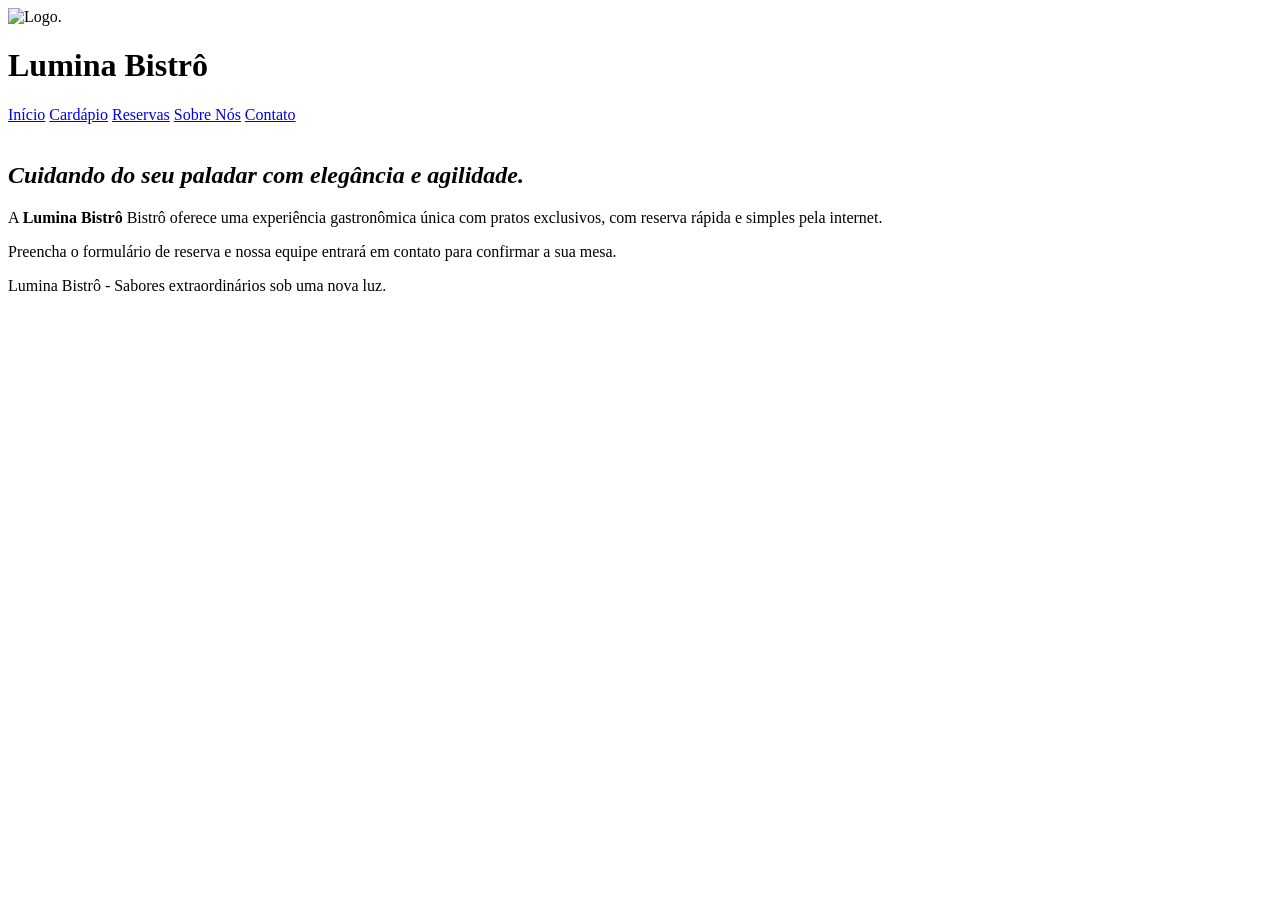
==== index.html @ 1600accd "Estrutura HTML de partida" ====
<!DOCTYPE html>
<html lang="pt-BR">
<head>
    <meta charset="UTF-8">
    <meta name="viewport" content="width=device-width, initial-scale=1.0">
    <title>Lumina Bistrô - Início</title>
</head>
<body>
     <img src="watermarked_img_9049578349923323632.jpg" alt="Logo." width="150">
    <header>
        <h1>Lumina Bistrô</h1>
        <nav>
            <a href="index.html">Início</a>
            <a href="cardapio.html">Cardápio</a>
            <a href="reservas.html">Reservas</a>
            <a href="sobre.html">Sobre Nós</a>
            <a href="contato.html">Contato</a>
        </nav>
        <br>
    </header>

     <main>
        <h2>
            <i>Cuidando do seu paladar com elegância e agilidade.</i> 
        </h2>
        <p>
           A <strong>Lumina Bistrô</strong> Bistrô oferece uma experiência gastronômica única com pratos exclusivos, com reserva rápida e simples pela internet.
        </p>
        <p>
            Preencha o formulário de reserva e nossa equipe entrará em contato para confirmar a sua mesa.
        </p>
    </main>

    <footer>
        <p>
            Lumina Bistrô - Sabores extraordinários sob uma nova luz.
        </p>
    </footer>

</body>
</html>
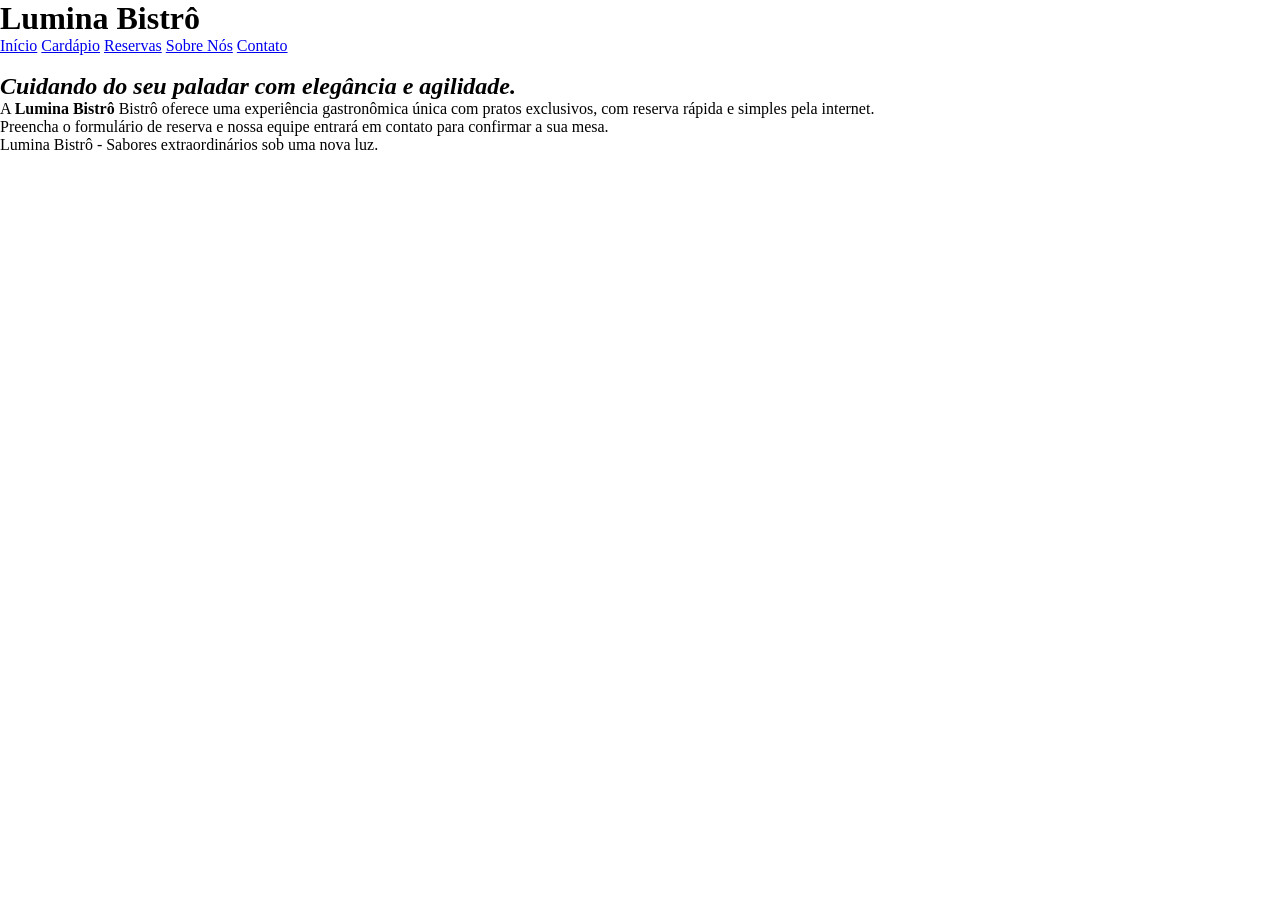
==== commit 8412777a: "Reset universal e conexão do style.css" ====
--- a/index.html
+++ b/index.html
@@ -4,9 +4,10 @@
     <meta charset="UTF-8">
     <meta name="viewport" content="width=device-width, initial-scale=1.0">
     <title>Lumina Bistrô - Início</title>
+     <link rel="stylesheet" href="style.css">
 </head>
 <body>
-     <img src="watermarked_img_9049578349923323632.jpg" alt="Logo." width="150">
+    
     <header>
         <h1>Lumina Bistrô</h1>
         <nav>
--- a/style.css
+++ b/style.css
@@ -0,0 +1,7 @@
+/* Reseta estilos padrões */
+* {
+    margin: 0;
+    padding: 0;
+    box-sizing: border-box;
+}
+
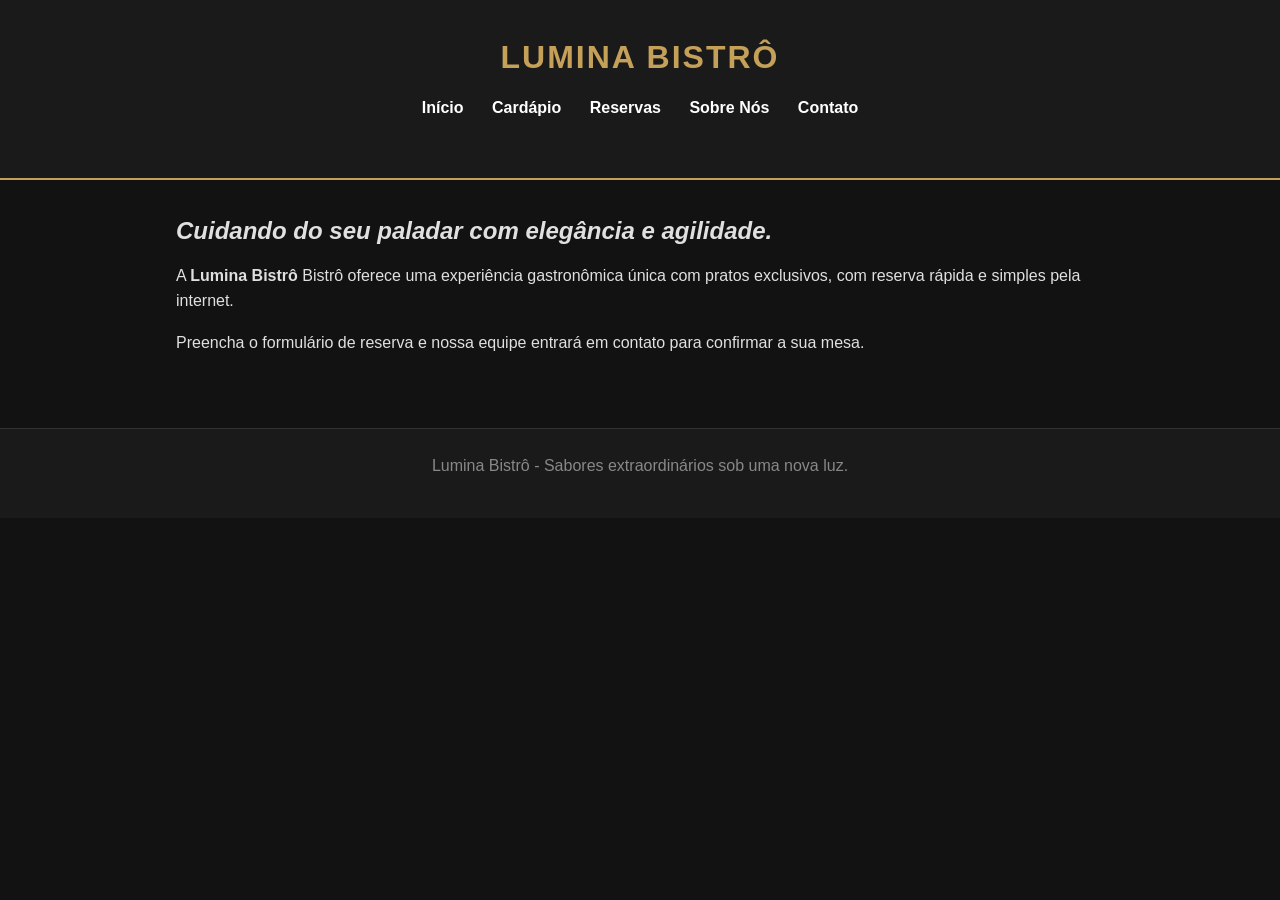
==== commit c9810d78: "Seletores de classe e imagem de fundo (classe + ID)" ====
--- a/index.html
+++ b/index.html
@@ -20,7 +20,7 @@
         <br>
     </header>
 
-     <main>
+     <main id="index">
         <h2>
             <i>Cuidando do seu paladar com elegância e agilidade.</i> 
         </h2>
--- a/style.css
+++ b/style.css
@@ -5,3 +5,193 @@
     box-sizing: border-box;
 }
 
+/* Seletor de TAG */
+body {
+    font-family: Arial, Helvetica, sans-serif;
+    color: #e0e0e0;
+    background-color: #121212;
+    line-height: 1.6;
+}
+
+h1 {
+    font-size: 32px;
+}
+
+h2 {
+    font-size: 24px;
+    margin-bottom: 12px;
+}
+
+p {
+    margin-bottom: 16px;
+}
+
+a {
+    text-decoration: none;
+    color: #c5a059;
+    font-weight: bold;
+}
+
+header {
+    background-color: #1a1a1a;
+    border-bottom: 2px solid #c5a059;
+    color: #ffffff;
+    padding: 32px 16px;
+    text-align: center;
+}
+
+header h1 {
+    color: #c5a059;
+    letter-spacing: 2px;
+    text-transform: uppercase;
+    margin-bottom: 12px;
+}
+
+nav ul {
+    list-style: none;
+}
+
+nav li {
+    display: inline-block;
+    margin: 0 12px;
+}
+
+nav a {
+    color: #ffffff;
+    font-weight: bold;
+    padding: 6px 12px;
+}
+
+main {
+    max-width: 960px;
+    margin: 0 auto;
+    padding: 32px 16px;
+}
+
+table {
+    width: 100%;
+    margin-bottom: 16px;
+    border-collapse: collapse;
+    background-color: #1a1a1a;
+}
+
+th, td {
+    padding: 10px;
+    border: 1px solid #333;
+    text-align: left;
+}
+
+th {
+    background-color: #252525;
+    color: #c5a059;
+}
+
+footer {
+    background-color: #1a1a1a;
+    border-top: 1px solid #333;
+    color: #888888;
+    text-align: center;
+    padding: 24px 16px;
+    margin-top: 24px;
+}
+
+.card {
+    background-color: #1a1a1a;
+    border: 1px solid #333;
+    border-radius: 10px;
+    padding: 16px;
+    margin-bottom: 16px;
+    text-align: center;
+}
+
+.foto {
+    background-color: #333;
+    background-size: cover;
+    background-position: center;
+    height: 180px;
+    border-radius: 10px;
+    margin-bottom: 12px;
+}
+
+.formulario {
+    margin-top: 16px;
+}
+
+.campo {
+    margin-bottom: 16px;
+}
+
+.rotulo {
+    display: block;
+    font-weight: bold;
+    margin-bottom: 6px;
+    color: #c5a059;
+}
+
+.entrada {
+    width: 100%;
+    padding: 10px;
+    border: 1px solid #333;
+    border-radius: 10px;
+    font-size: 15px;
+    background-color: #252525;
+    color: #ffffff;
+}
+
+.botao-enviar {
+    background-color: #c5a059;
+    color: #121212;
+    border: none;
+    padding: 12px 24px;
+    font-size: 16px;
+    font-weight: bold;
+    border-radius: 10px;
+    cursor: pointer;
+    width: 100%;
+}
+
+/* Seletor de ID */
+#inicio {
+    padding: 24px 0;
+}
+
+#galeria {
+    padding: 24px 0;
+}
+
+#cardapio {
+    background-color: #1a1a1a;
+    border-radius: 8px;
+    padding: 24px;
+    margin-bottom: 24px;
+    border: 1px solid #333;
+}
+
+#reservas {
+    background-color: #1a1a1a;
+    border-radius: 8px;
+    padding: 24px;
+    margin-bottom: 24px;
+    border: 1px solid #333;
+}
+
+#sobre {
+    padding: 24px 0;
+}
+
+#contato {
+    padding: 24px 0;
+}
+
+/* Fotos usando as imagens de fundo do CSS do mesmo jeito do professor */
+#foto-entrada {
+    background-image: url("entrada.jpg");
+}
+
+#foto-principal {
+    background-image: url("prato-principal.jpg");
+}
+
+#foto-sobremesa {
+    background-image: url("sobremesa.jpg");
+}
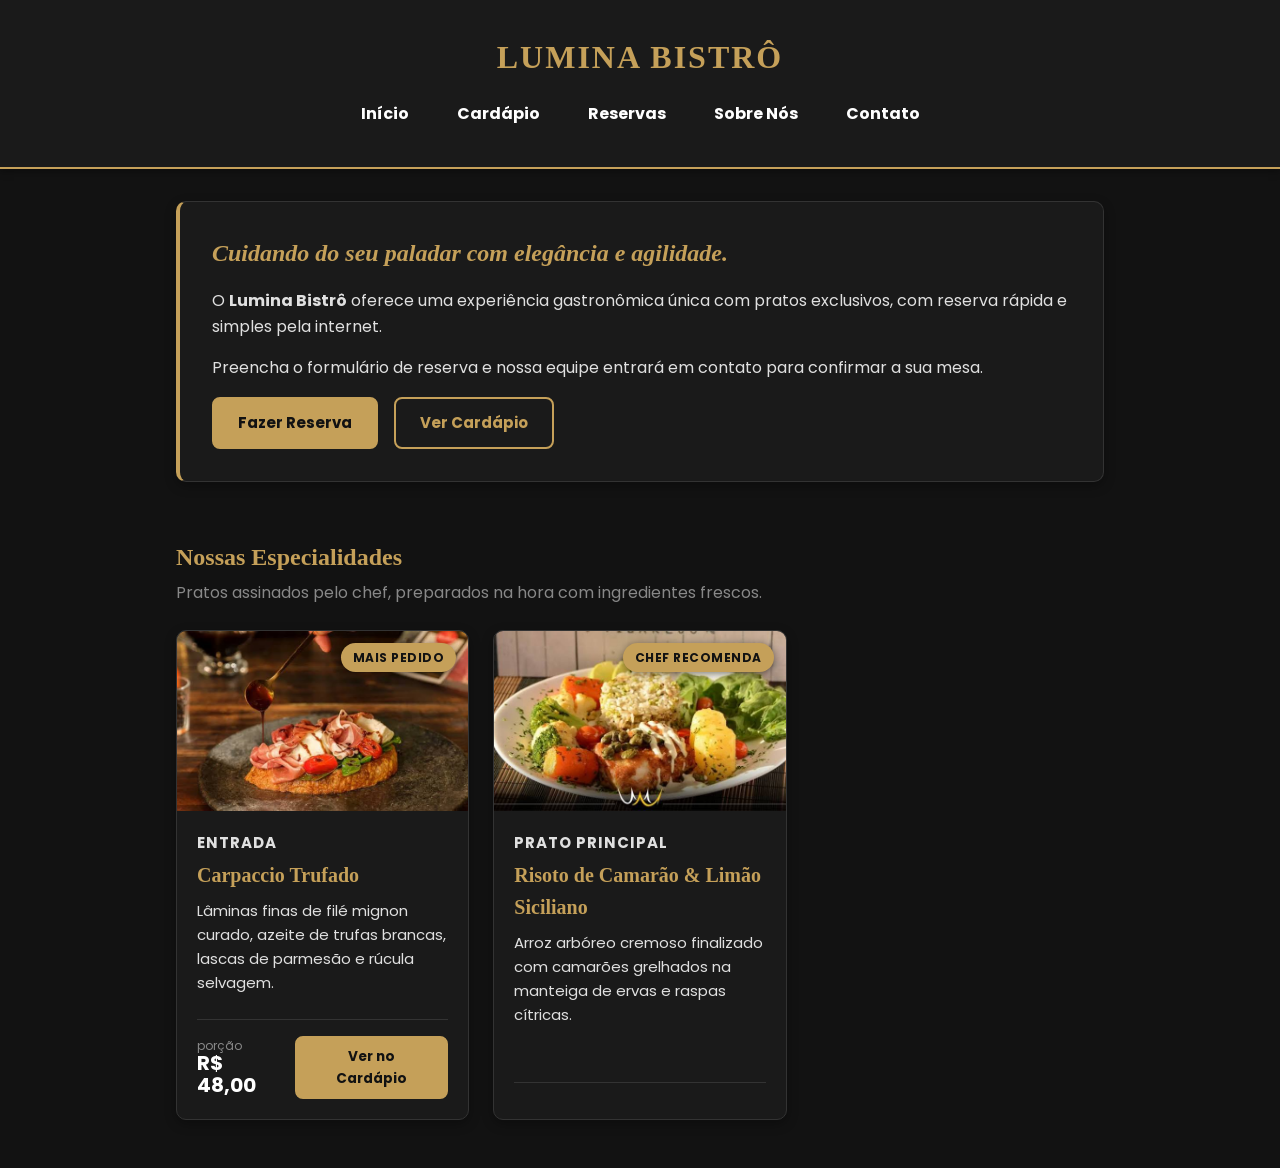
==== commit 068a200a: "HTML E CSS prontos" ====
--- a/index.html
+++ b/index.html
@@ -4,7 +4,10 @@
     <meta charset="UTF-8">
     <meta name="viewport" content="width=device-width, initial-scale=1.0">
     <title>Lumina Bistrô - Início</title>
-     <link rel="stylesheet" href="style.css">
+    <link rel="preconnect" href="https://fonts.googleapis.com">
+    <link rel="preconnect" href="https://fonts.gstatic.com" crossorigin>
+    <link href="https://fonts.googleapis.com/css2?family=Poppins:wght@400;600;700&display=swap" rel="stylesheet">
+    <link rel="stylesheet" href="style.css">
 </head>
 <body>
     
@@ -17,26 +20,68 @@
             <a href="sobre.html">Sobre Nós</a>
             <a href="contato.html">Contato</a>
         </nav>
-        <br>
     </header>
 
-     <main id="index">
-        <h2>
-            <i>Cuidando do seu paladar com elegância e agilidade.</i> 
-        </h2>
-        <p>
-           A <strong>Lumina Bistrô</strong> Bistrô oferece uma experiência gastronômica única com pratos exclusivos, com reserva rápida e simples pela internet.
-        </p>
-        <p>
-            Preencha o formulário de reserva e nossa equipe entrará em contato para confirmar a sua mesa.
-        </p>
-    </main>
+    <main id="index">
+        <!-- Bloco de Apresentação (Flexbox) -->
+        <section class="bloco-destaque">
+            <div class="destaque-texto">
+                <h2>
+                    <i>Cuidando do seu paladar com elegância e agilidade.</i> 
+                </h2>
+                <p>
+                    O <strong>Lumina Bistrô</strong> oferece uma experiência gastronômica única com pratos exclusivos, com reserva rápida e simples pela internet.
+                </p>
+                <p>
+                    Preencha o formulário de reserva e nossa equipe entrará em contato para confirmar a sua mesa.
+                </p>
+                <div class="destaque-botoes">
+                    <a href="reservas.html" class="botao">Fazer Reserva</a>
+                    <a href="cardapio.html" class="botao botao-contorno">Ver Cardápio</a>
+                </div>
+            </div>
+        </section>
 
-    <footer>
-        <p>
-            Lumina Bistrô - Sabores extraordinários sob uma nova luz.
-        </p>
-    </footer>
+        <!-- Grade de Cartões (CSS Grid + Flexbox) -->
+        <section id="galeria">
+            <div class="titulo-secao">
+                <h2>Nossas Especialidades</h2>
+                <p>Pratos assinados pelo chef, preparados na hora com ingredientes frescos.</p>
+            </div>
 
-</body>
-</html>+            <div class="grade-cards">
+                
+                <article class="card">
+                    <div class="card-imagem">
+                        <span class="selo">Mais Pedido</span>
+                        <div class="foto" id="foto-entrada"></div>
+                    </div>
+                    <div class="card-corpo">
+                        <div>
+                            <p class="categoria-prato">Entrada</p>
+                            <h3>Carpaccio Trufado</h3>
+                            <p>Lâminas finas de filé mignon curado, azeite de trufas brancas, lascas de parmesão e rúcula selvagem.</p>
+                        </div>
+                        <div class="card-rodape">
+                            <div class="preco">
+                                <span>porção</span>
+                                R$ 48,00
+                            </div>
+                            <a href="cardapio.html" class="botao">Ver no Cardápio</a>
+                        </div>
+                    </div>
+                </article>
+
+                <article class="card">
+                    <div class="card-imagem">
+                        <span class="selo">Chef Recomenda</span>
+                        <div class="foto" id="foto-principal"></div>
+                    </div>
+                    <div class="card-corpo">
+                        <div>
+                            <p class="categoria-prato">Prato Principal</p>
+                            <h3>Risoto de Camarão & Limão Siciliano</h3>
+                            <p>Arroz arbóreo cremoso finalizado com camarões grelhados na manteiga de ervas e raspas cítricas.</p>
+                        </div>
+                        <div class="card-rodape">
+                            <div
--- a/style.css
+++ b/style.css
@@ -1,197 +1,511 @@
-/* Reseta estilos padrões */
+/*  VARIÁVEIS CSS */
+:root {
+    --cor-primaria: #c5a059;
+    --cor-primaria-hover: #e0b86c;
+    --cor-fundo: #121212;
+    --cor-superficie: #1a1a1a;
+    --cor-superficie-secundaria: #252525;
+    --cor-texto: #e0e0e0;
+    --cor-texto-destaque: #ffffff;
+    --cor-texto-suave: #888888;
+    --cor-borda: #333333;
+
+    /* TIPOGRAFIA */
+    --fonte-base: 'Poppins', Arial, Helvetica, sans-serif;
+    --fonte-titulo: Georgia, 'Times New Roman', serif;
+
+    /* ANIMAÇÕES */
+    --tempo-transicao: 0.3s;
+    --tempo-lento: 0.5s;
+    --suave: ease;
+    --entrada: cubic-bezier(0, 0, 0.2, 1);
+}
+
+/* UNIDADES DE MEDIDA E RESET */
+html {
+    font-size: 16px;
+    scroll-behavior: smooth;
+}
+
 * {
     margin: 0;
     padding: 0;
     box-sizing: border-box;
 }
 
-/* Seletor de TAG */
 body {
-    font-family: Arial, Helvetica, sans-serif;
-    color: #e0e0e0;
-    background-color: #121212;
+    font-family: var(--fonte-base);
+    color: var(--cor-texto);
+    background-color: var(--cor-fundo);
     line-height: 1.6;
+    min-height: 100vh;
+    display: flex;
+    flex-direction: column;
+}
+
+h1, h2, h3 {
+    font-family: var(--fonte-titulo);
+    color: var(--cor-primaria);
 }
 
 h1 {
-    font-size: 32px;
+    font-size: 2rem;
 }
 
 h2 {
-    font-size: 24px;
-    margin-bottom: 12px;
+    font-size: 1.5rem;
+    margin-bottom: 1rem;
 }
 
 p {
-    margin-bottom: 16px;
+    margin-bottom: 1rem;
 }
 
 a {
     text-decoration: none;
-    color: #c5a059;
-    font-weight: bold;
-}
-
+    color: var(--cor-primaria);
+    font-weight: bold;
+    transition: color var(--tempo-transicao) var(--suave);
+}
+
+a:hover {
+    color: var(--cor-primaria-hover);
+}
+
+/* CABEÇALHO E NAVEGAÇÃO (Flexbox) */
 header {
-    background-color: #1a1a1a;
-    border-bottom: 2px solid #c5a059;
-    color: #ffffff;
-    padding: 32px 16px;
+    background-color: var(--cor-superficie);
+    border-bottom: 2px solid var(--cor-primaria);
+    color: var(--cor-texto-destaque);
+    padding: 2rem 1rem;
     text-align: center;
+    box-shadow: 0 2px 8px rgba(0, 0, 0, 0.4);
 }
 
 header h1 {
-    color: #c5a059;
+    color: var(--cor-primaria);
     letter-spacing: 2px;
     text-transform: uppercase;
-    margin-bottom: 12px;
-}
-
-nav ul {
-    list-style: none;
-}
-
-nav li {
+    margin-bottom: 0.75rem;
+    animation: entrada-logo 0.8s var(--entrada) both;
+}
+
+nav {
+    display: flex;
+    justify-content: center;
+    flex-wrap: wrap;
+    gap: 1.5rem;
+}
+
+nav a {
+    color: var(--cor-texto-destaque);
+    font-weight: bold;
+    padding: 0.375rem 0.75rem;
+    border-bottom: 2px solid transparent;
+    transition: color var(--tempo-transicao) var(--suave), border-color var(--tempo-transicao) var(--suave);
+}
+
+nav a:hover {
+    color: var(--cor-primaria);
+    border-bottom-color: var(--cor-primaria);
+}
+
+/* CONTEÚDO PRINCIPAL */
+main {
+    width: 100%;
+    max-width: 60rem;
+    margin: 0 auto;
+    padding: 2rem 1rem;
+    flex: 1;
+}
+
+/* BLOCO DE DESTAQUE (Flexbox) */
+.bloco-destaque {
+    display: flex;
+    flex-direction: column;
+    background-color: var(--cor-superficie);
+    border: 1px solid var(--cor-borda);
+    border-left: 4px solid var(--cor-primaria);
+    border-radius: 0.625rem;
+    padding: 2rem;
+    margin-bottom: 2.5rem;
+    box-shadow: 0 4px 12px rgba(0, 0, 0, 0.3);
+    animation: subir 0.9s var(--entrada) both;
+}
+
+.destaque-botoes {
+    display: flex;
+    flex-wrap: wrap;
+    gap: 1rem;
+    margin-top: 0.5rem;
+}
+
+/* BOTÕES */
+.botao {
     display: inline-block;
-    margin: 0 12px;
-}
-
-nav a {
-    color: #ffffff;
-    font-weight: bold;
-    padding: 6px 12px;
-}
-
-main {
-    max-width: 960px;
-    margin: 0 auto;
-    padding: 32px 16px;
-}
-
+    background-color: var(--cor-primaria);
+    color: var(--cor-fundo);
+    padding: 0.75rem 1.5rem;
+    border-radius: 0.5rem;
+    border: 2px solid var(--cor-primaria);
+    font-size: 0.9375rem;
+    font-weight: bold;
+    text-align: center;
+    cursor: pointer;
+    transition: transform var(--tempo-transicao) var(--suave), background-color var(--tempo-transicao) var(--suave), color var(--tempo-transicao) var(--suave), box-shadow var(--tempo-lento) var(--suave);
+}
+
+.botao:hover {
+    background-color: var(--cor-primaria-hover);
+    border-color: var(--cor-primaria-hover);
+    color: var(--cor-fundo);
+    transform: translateY(-3px);
+    box-shadow: 0 8px 18px rgba(197, 160, 89, 0.3);
+}
+
+.botao:active {
+    transform: scale(0.97);
+    box-shadow: none;
+}
+
+.botao-contorno {
+    background-color: transparent;
+    color: var(--cor-primaria);
+}
+
+.botao-contorno:hover {
+    background-color: var(--cor-primaria);
+    color: var(--cor-fundo);
+}
+
+/* GRADE DE CARTÕES (CSS Grid + Flexbox interno) */
+#galeria {
+    padding: 1rem 0;
+}
+
+.grade-cards {
+    display: grid;
+    grid-template-columns: repeat(3, 1fr);
+    gap: 1.5rem;
+    margin-top: 1rem;
+}
+
+.card {
+    display: flex;
+    flex-direction: column;
+    background-color: var(--cor-superficie);
+    border: 1px solid var(--cor-borda);
+    border-radius: 0.625rem;
+    overflow: hidden;
+    text-align: center;
+    box-shadow: 0 4px 12px rgba(0, 0, 0, 0.3);
+    transition: transform var(--tempo-lento) var(--suave), box-shadow var(--tempo-lento) var(--suave), border-color var(--tempo-transicao) var(--suave);
+}
+
+.card:hover {
+    transform: translateY(-6px);
+    border-color: var(--cor-primaria);
+    box-shadow: 0 12px 24px rgba(0, 0, 0, 0.5);
+}
+
+.foto {
+    background-color: var(--cor-superficie-secundaria);
+    background-size: cover;
+    background-position: center;
+    height: 11.25rem;
+    width: 100%;
+    transition: transform 0.8s var(--suave);
+}
+
+.card:hover .foto {
+    transform: scale(1.05);
+}
+
+#foto-entrada {
+    background-image: url("entrada.jpg");
+}
+
+#foto-principal {
+    background-image: url("prato-principal.jpg");
+}
+
+#foto-sobremesa {
+    background-image: url("sobremesa.jpg");
+}
+
+.card-corpo {
+    display: flex;
+    flex-direction: column;
+    justify-content: space-between;
+    flex: 1;
+    padding: 1.25rem;
+}
+
+.card-corpo h3 {
+    margin-bottom: 0.5rem;
+    font-size: 1.25rem;
+}
+
+.card-corpo p {
+    font-size: 0.9375rem;
+    color: var(--cor-texto);
+}
+
+.card-rodape {
+    padding-top: 0.75rem;
+    border-top: 1px solid var(--cor-borda);
+}
+
+/* TABELAS (Para cardapio.html) */
 table {
     width: 100%;
-    margin-bottom: 16px;
+    margin-bottom: 1rem;
     border-collapse: collapse;
-    background-color: #1a1a1a;
+    background-color: var(--cor-superficie);
 }
 
 th, td {
-    padding: 10px;
-    border: 1px solid #333;
+    padding: 0.625rem;
+    border: 1px solid var(--cor-borda);
     text-align: left;
 }
 
 th {
-    background-color: #252525;
-    color: #c5a059;
-}
-
-footer {
-    background-color: #1a1a1a;
-    border-top: 1px solid #333;
-    color: #888888;
-    text-align: center;
-    padding: 24px 16px;
-    margin-top: 24px;
-}
-
-.card {
-    background-color: #1a1a1a;
-    border: 1px solid #333;
-    border-radius: 10px;
-    padding: 16px;
-    margin-bottom: 16px;
-    text-align: center;
-}
-
-.foto {
-    background-color: #333;
-    background-size: cover;
-    background-position: center;
-    height: 180px;
-    border-radius: 10px;
-    margin-bottom: 12px;
+    background-color: var(--cor-superficie-secundaria);
+    color: var(--cor-primaria);
+}
+
+/* FORMULÁRIO DE RESERVAS (Para reservas.html) */
+#cardapio,
+#reservas {
+    background-color: var(--cor-superficie);
+    border-radius: 0.5rem;
+    padding: 1.5rem;
+    margin-bottom: 1.5rem;
+    border: 1px solid var(--cor-borda);
 }
 
 .formulario {
-    margin-top: 16px;
+    max-width: 37.5rem;
+    margin: 1.25rem auto 0 auto;
 }
 
 .campo {
-    margin-bottom: 16px;
+    margin-bottom: 1.25rem;
+    text-align: left;
+}
+
+.campo-duplo {
+    display: flex;
+    gap: 1rem;
+}
+
+.campo-duplo .campo {
+    flex: 1;
 }
 
 .rotulo {
     display: block;
-    font-weight: bold;
-    margin-bottom: 6px;
-    color: #c5a059;
+    font-size: 0.875rem;
+    font-weight: bold;
+    color: var(--cor-primaria);
+    margin-bottom: 0.5rem;
 }
 
 .entrada {
     width: 100%;
-    padding: 10px;
-    border: 1px solid #333;
-    border-radius: 10px;
-    font-size: 15px;
-    background-color: #252525;
-    color: #ffffff;
+    padding: 0.75rem 1rem;
+    background-color: var(--cor-fundo);
+    border: 1px solid var(--cor-borda);
+    border-radius: 0.375rem;
+    color: var(--cor-texto-destaque);
+    font-family: var(--fonte-base);
+    font-size: 0.9375rem;
+    transition: border-color var(--tempo-transicao) var(--suave);
+}
+
+.entrada:focus {
+    outline: none;
+    border-color: var(--cor-primaria);
 }
 
 .botao-enviar {
-    background-color: #c5a059;
-    color: #121212;
+    width: 100%;
+    padding: 0.875rem;
+    background-color: var(--cor-primaria);
+    color: var(--cor-fundo);
     border: none;
-    padding: 12px 24px;
-    font-size: 16px;
-    font-weight: bold;
-    border-radius: 10px;
+    border-radius: 0.375rem;
+    font-family: var(--fonte-base);
+    font-size: 1rem;
+    font-weight: bold;
     cursor: pointer;
-    width: 100%;
-}
-
-/* Seletor de ID */
-#inicio {
-    padding: 24px 0;
-}
-
-#galeria {
-    padding: 24px 0;
-}
-
-#cardapio {
-    background-color: #1a1a1a;
-    border-radius: 8px;
-    padding: 24px;
-    margin-bottom: 24px;
-    border: 1px solid #333;
-}
-
-#reservas {
-    background-color: #1a1a1a;
-    border-radius: 8px;
-    padding: 24px;
-    margin-bottom: 24px;
-    border: 1px solid #333;
-}
-
-#sobre {
-    padding: 24px 0;
-}
-
-#contato {
-    padding: 24px 0;
-}
-
-/* Fotos usando as imagens de fundo do CSS do mesmo jeito do professor */
-#foto-entrada {
-    background-image: url("entrada.jpg");
-}
-
-#foto-principal {
-    background-image: url("prato-principal.jpg");
-}
-
-#foto-sobremesa {
-    background-image: url("sobremesa.jpg");
+    margin-top: 0.625rem;
+    transition: transform var(--tempo-transicao) var(--suave), background-color var(--tempo-transicao) var(--suave), box-shadow var(--tempo-lento) var(--suave);
+}
+
+.botao-enviar:hover {
+    background-color: var(--cor-primaria-hover);
+    transform: translateY(-3px);
+    box-shadow: 0 8px 18px rgba(197, 160, 89, 0.3);
+}
+
+/* RODAPÉ */
+footer {
+    background-color: var(--cor-superficie);
+    border-top: 1px solid var(--cor-borda);
+    color: var(--cor-texto-suave);
+    text-align: center;
+    padding: 1.5rem 1rem;
+    margin-top: 1.5rem;
+}
+
+/* RESPONSIVIDADE (Telas menores) */
+@media (max-width: 768px) {
+    nav {
+        flex-direction: column;
+        gap: 0.5rem;
+    }
+
+    .grade-cards {
+        grid-template-columns: 1fr;
+    }
+
+    .campo-duplo {
+        flex-direction: column;
+        gap: 0;
+    }
+}
+
+/* KEYFRAMES E ACESSIBILIDADE */
+@keyframes entrada-logo {
+    from {
+        opacity: 0;
+        transform: translateX(-24px);
+    }
+    to {
+        opacity: 1;
+        transform: translateX(0);
+    }
+}
+
+@keyframes subir {
+    from {
+        opacity: 0;
+        transform: translateY(24px);
+    }
+    to {
+        opacity: 1;
+        transform: translateY(0);
+    }
+}
+
+@media (prefers-reduced-motion: reduce) {
+    header h1,
+    .bloco-destaque {
+        animation: none;
+    }
+
+    html {
+        scroll-behavior: auto;
+    }
+}
+/* ==========================================================================
+   ESTILOS EXTRAS PARA OS CARTÕES DE ESPECIALIDADES
+   ========================================================================== */
+
+.titulo-secao {
+    margin-bottom: 1.5rem;
+}
+
+.titulo-secao h2 {
+    margin-bottom: 0.25rem;
+}
+
+.titulo-secao p {
+    color: var(--cor-texto-suave);
+    margin-bottom: 0;
+}
+
+/* Container da imagem para segurar o selo e cortar o zoom */
+.card-imagem {
+    position: relative;
+    overflow: hidden;
+}
+
+/* Selo flutuante no canto superior direito da foto */
+.selo {
+    position: absolute;
+    top: 0.75rem;
+    right: 0.75rem;
+    z-index: 2;
+    background-color: var(--cor-primaria);
+    color: var(--cor-fundo);
+    font-size: 0.75rem;
+    font-weight: bold;
+    text-transform: uppercase;
+    letter-spacing: 0.5px;
+    padding: 0.3rem 0.75rem;
+    border-radius: 1.25rem;
+    box-shadow: 0 2px 8px rgba(0, 0, 0, 0.5);
+    animation: pulsar 2.4s ease-in-out infinite;
+}
+
+/* Alinhamento interno do texto do card */
+.card-corpo {
+    text-align: left;
+}
+
+.categoria-prato {
+    font-size: 0.75rem;
+    font-weight: bold;
+    color: var(--cor-primaria);
+    text-transform: uppercase;
+    letter-spacing: 1px;
+    margin-bottom: 0.25rem;
+}
+
+/* Rodapé do card em Flexbox: preço à esquerda e botão à direita */
+.card-rodape {
+    display: flex;
+    justify-content: space-between;
+    align-items: center;
+    gap: 0.75rem;
+    padding-top: 1rem;
+    margin-top: 0.5rem;
+    border-top: 1px solid var(--cor-borda);
+}
+
+.preco {
+    font-size: 1.25rem;
+    font-weight: bold;
+    color: var(--cor-texto-destaque);
+    line-height: 1.1;
+}
+
+.preco span {
+    display: block;
+    font-size: 0.75rem;
+    font-weight: normal;
+    color: var(--cor-texto-suave);
+}
+
+.card-rodape .botao {
+    padding: 0.5rem 1rem;
+    font-size: 0.85rem;
+}
+
+@keyframes pulsar {
+    0%, 100% {
+        transform: scale(1);
+    }
+    50% {
+        transform: scale(1.06);
+    }
+}
+
+@media (prefers-reduced-motion: reduce) {
+    .selo {
+        animation: none;
+    }
 }
